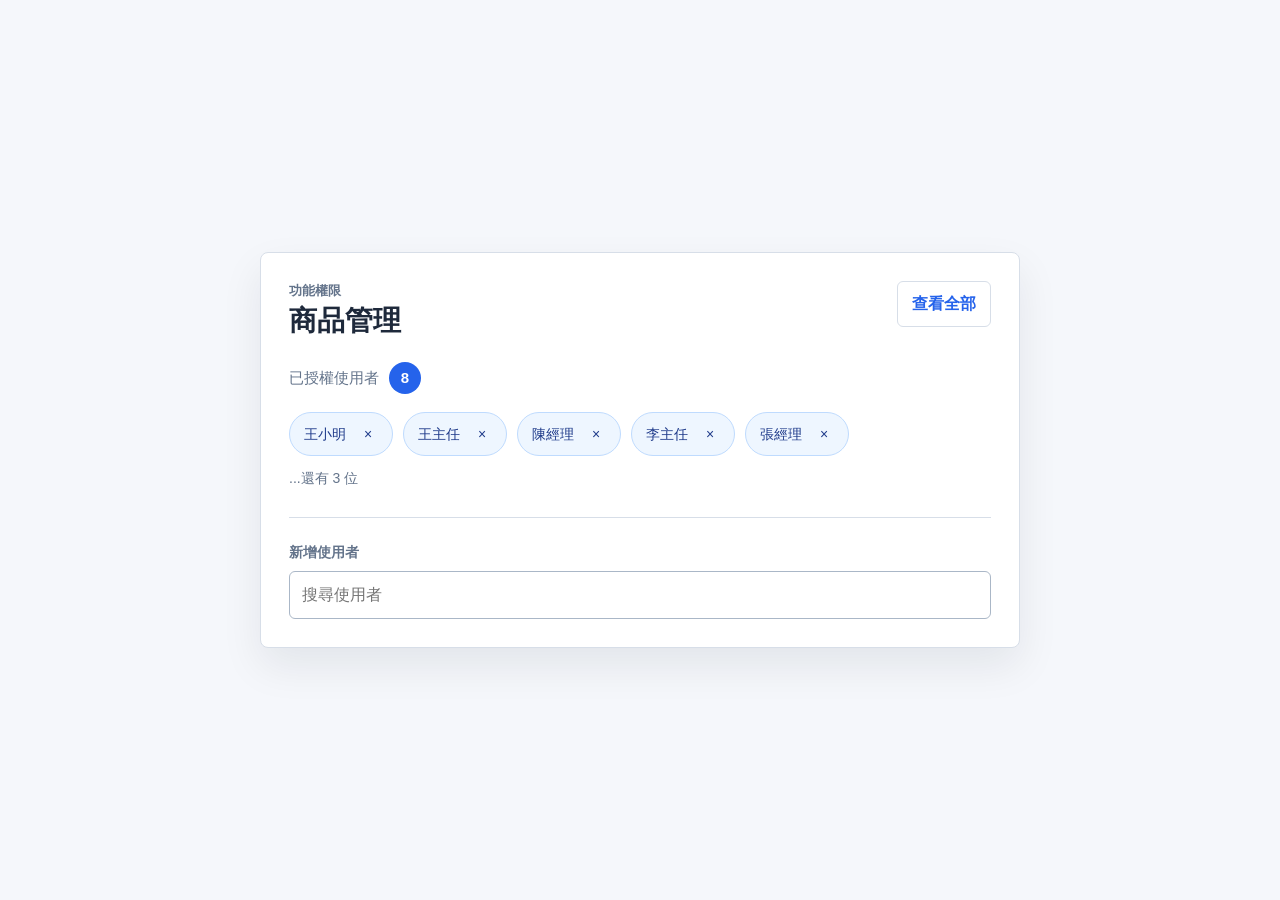
==== permissions/index.html @ bc9f1f74 "功能權限管理元件設計" ====
<!DOCTYPE html>
<html lang="zh-Hant">
<head>
  <meta charset="UTF-8">
  <meta name="viewport" content="width=device-width, initial-scale=1.0">
  <title>功能權限管理元件</title>
  <link rel="stylesheet" href="styles.css">
</head>
<body>
  <main class="page-shell">
    <section class="permission-manager" id="permissionManager" aria-labelledby="permissionTitle">
      <header class="permission-manager__header">
        <div>
          <p class="permission-manager__eyebrow">功能權限</p>
          <h1 class="permission-manager__title" id="permissionTitle">商品管理</h1>
        </div>
        <button class="permission-manager__button permission-manager__button--secondary" type="button" data-action="open-modal">
          查看全部
        </button>
      </header>

      <div class="permission-manager__summary" aria-live="polite">
        <span>已授權使用者</span>
        <strong data-role="authorized-count">0</strong>
      </div>

      <div class="permission-manager__tags" data-role="tag-list"></div>
      <p class="permission-manager__more" data-role="hidden-count"></p>

      <form class="permission-manager__search" data-role="search-form" autocomplete="off">
        <label class="permission-manager__label" for="permissionSearch">新增使用者</label>
        <div class="permission-manager__autocomplete">
          <input
            class="permission-manager__input"
            id="permissionSearch"
            name="permissionSearch"
            type="search"
            placeholder="搜尋使用者"
            aria-autocomplete="list"
            aria-controls="autocompleteList"
            aria-expanded="false"
            data-role="search-input"
          >
          <ul class="permission-manager__suggestions" id="autocompleteList" role="listbox" data-role="autocomplete-list"></ul>
        </div>
      </form>
    </section>
  </main>

  <div class="permission-manager__overlay" data-role="overlay" hidden>
    <section class="permission-manager__modal" role="dialog" aria-modal="true" aria-labelledby="permissionModalTitle">
      <header class="permission-manager__modal-header">
        <div>
          <p class="permission-manager__eyebrow">授權名單</p>
          <h2 class="permission-manager__modal-title" id="permissionModalTitle">商品管理</h2>
        </div>
        <button class="permission-manager__icon-button" type="button" aria-label="關閉" data-action="close-modal">×</button>
      </header>

      <div class="permission-manager__modal-search">
        <label class="permission-manager__label" for="modalSearch">搜尋已授權使用者</label>
        <input class="permission-manager__input" id="modalSearch" type="search" placeholder="輸入姓名、帳號或部門" data-role="modal-search">
      </div>

      <div class="permission-manager__table-wrap">
        <table class="permission-manager__table">
          <thead>
            <tr>
              <th scope="col">姓名</th>
              <th scope="col">帳號</th>
              <th scope="col">部門</th>
              <th scope="col">操作</th>
            </tr>
          </thead>
          <tbody data-role="modal-table"></tbody>
        </table>
      </div>
    </section>
  </div>

  <script src="app.js"></script>
</body>
</html>
---- permissions/styles.css ----
:root {
  color-scheme: light;
  --permission-bg: #f5f7fb;
  --permission-surface: #ffffff;
  --permission-text: #1e293b;
  --permission-muted: #64748b;
  --permission-border: #d7dee8;
  --permission-border-strong: #aab7c7;
  --permission-primary: #2563eb;
  --permission-primary-dark: #1d4ed8;
  --permission-danger: #b91c1c;
  --permission-danger-bg: #fff1f2;
  --permission-chip: #eef6ff;
  --permission-shadow: 0 20px 45px rgba(15, 23, 42, 0.16);
}

* {
  box-sizing: border-box;
}

body {
  margin: 0;
  min-height: 100vh;
  background: var(--permission-bg);
  color: var(--permission-text);
  font-family: Arial, "Microsoft JhengHei", "PingFang TC", sans-serif;
  line-height: 1.5;
}

button,
input {
  font: inherit;
}

.page-shell {
  display: grid;
  min-height: 100vh;
  place-items: center;
  padding: 32px 16px;
}

.permission-manager {
  width: min(100%, 760px);
  border: 1px solid var(--permission-border);
  border-radius: 8px;
  background: var(--permission-surface);
  box-shadow: 0 18px 42px rgba(15, 23, 42, 0.08);
  padding: 28px;
}

.permission-manager__header,
.permission-manager__modal-header {
  display: flex;
  align-items: flex-start;
  justify-content: space-between;
  gap: 20px;
}

.permission-manager__eyebrow {
  margin: 0 0 4px;
  color: var(--permission-muted);
  font-size: 13px;
  font-weight: 700;
  letter-spacing: 0;
}

.permission-manager__title,
.permission-manager__modal-title {
  margin: 0;
  font-size: 28px;
  line-height: 1.2;
}

.permission-manager__modal-title {
  font-size: 22px;
}

.permission-manager__summary {
  display: inline-flex;
  align-items: center;
  gap: 10px;
  margin-top: 24px;
  color: var(--permission-muted);
  font-size: 15px;
}

.permission-manager__summary strong {
  display: inline-grid;
  min-width: 32px;
  min-height: 32px;
  place-items: center;
  border-radius: 999px;
  background: var(--permission-primary);
  color: #fff;
}

.permission-manager__tags {
  display: flex;
  flex-wrap: wrap;
  gap: 10px;
  margin-top: 18px;
  min-height: 38px;
}

.permission-manager__tag {
  display: inline-flex;
  align-items: center;
  max-width: 100%;
  gap: 8px;
  border: 1px solid #bfdbfe;
  border-radius: 999px;
  background: var(--permission-chip);
  color: #1e3a8a;
  padding: 7px 10px 7px 14px;
  font-size: 14px;
}

.permission-manager__tag-name {
  overflow: hidden;
  text-overflow: ellipsis;
  white-space: nowrap;
}

.permission-manager__tag-remove,
.permission-manager__icon-button {
  display: inline-grid;
  width: 28px;
  height: 28px;
  place-items: center;
  border: 0;
  border-radius: 999px;
  background: transparent;
  color: currentColor;
  cursor: pointer;
}

.permission-manager__tag-remove:hover,
.permission-manager__icon-button:hover {
  background: rgba(30, 64, 175, 0.1);
}

.permission-manager__more {
  margin: 12px 0 0;
  color: var(--permission-muted);
  font-size: 14px;
}

.permission-manager__search {
  margin-top: 28px;
  padding-top: 24px;
  border-top: 1px solid var(--permission-border);
}

.permission-manager__label {
  display: block;
  margin-bottom: 8px;
  color: var(--permission-muted);
  font-size: 14px;
  font-weight: 700;
}

.permission-manager__autocomplete {
  position: relative;
}

.permission-manager__input {
  width: 100%;
  border: 1px solid var(--permission-border-strong);
  border-radius: 6px;
  background: #fff;
  color: var(--permission-text);
  outline: none;
  padding: 11px 12px;
  transition: border-color 0.16s ease, box-shadow 0.16s ease;
}

.permission-manager__input:focus {
  border-color: var(--permission-primary);
  box-shadow: 0 0 0 3px rgba(37, 99, 235, 0.16);
}

.permission-manager__suggestions {
  position: absolute;
  z-index: 20;
  top: calc(100% + 6px);
  right: 0;
  left: 0;
  display: none;
  max-height: 240px;
  overflow-y: auto;
  border: 1px solid var(--permission-border);
  border-radius: 8px;
  background: #fff;
  box-shadow: 0 14px 32px rgba(15, 23, 42, 0.14);
  list-style: none;
  margin: 0;
  padding: 6px;
}

.permission-manager__suggestions.is-open {
  display: block;
}

.permission-manager__suggestion {
  display: flex;
  align-items: center;
  justify-content: space-between;
  gap: 12px;
  border-radius: 6px;
  cursor: pointer;
  padding: 10px;
}

.permission-manager__suggestion:hover,
.permission-manager__suggestion.is-active {
  background: #eff6ff;
}

.permission-manager__suggestion-main {
  font-weight: 700;
}

.permission-manager__suggestion-meta {
  color: var(--permission-muted);
  font-size: 13px;
}

.permission-manager__button {
  border: 0;
  border-radius: 6px;
  cursor: pointer;
  font-weight: 700;
  padding: 10px 14px;
  transition: background 0.16s ease, color 0.16s ease, transform 0.16s ease;
}

.permission-manager__button:active {
  transform: translateY(1px);
}

.permission-manager__button--secondary {
  border: 1px solid var(--permission-border);
  background: #fff;
  color: var(--permission-primary);
}

.permission-manager__button--secondary:hover {
  background: #eff6ff;
}

.permission-manager__button--danger {
  background: var(--permission-danger-bg);
  color: var(--permission-danger);
}

.permission-manager__button--danger:hover {
  background: #ffe4e6;
}

.permission-manager__overlay {
  position: fixed;
  z-index: 100;
  inset: 0;
  display: grid;
  place-items: center;
  background: rgba(15, 23, 42, 0.48);
  padding: 20px;
}

.permission-manager__overlay[hidden] {
  display: none;
}

.permission-manager__modal {
  width: min(100%, 720px);
  max-height: min(86vh, 720px);
  overflow: hidden;
  border-radius: 8px;
  background: #fff;
  box-shadow: var(--permission-shadow);
  display: flex;
  flex-direction: column;
}

.permission-manager__modal-header {
  padding: 24px 24px 16px;
  border-bottom: 1px solid var(--permission-border);
}

.permission-manager__icon-button {
  flex: 0 0 auto;
  width: 36px;
  height: 36px;
  color: var(--permission-muted);
  font-size: 26px;
}

.permission-manager__modal-search {
  padding: 18px 24px;
}

.permission-manager__table-wrap {
  overflow: auto;
  padding: 0 24px 24px;
}

.permission-manager__table {
  width: 100%;
  min-width: 520px;
  border-collapse: collapse;
  font-size: 14px;
}

.permission-manager__table th,
.permission-manager__table td {
  border-bottom: 1px solid var(--permission-border);
  padding: 12px 10px;
  text-align: left;
  vertical-align: middle;
}

.permission-manager__table th {
  color: var(--permission-muted);
  font-size: 13px;
}

.permission-manager__empty {
  color: var(--permission-muted);
  text-align: center;
}

@media (max-width: 560px) {
  .permission-manager {
    padding: 22px;
  }

  .permission-manager__header,
  .permission-manager__modal-header {
    align-items: stretch;
    flex-direction: column;
  }

  .permission-manager__button--secondary {
    width: 100%;
  }

  .permission-manager__title {
    font-size: 24px;
  }
}
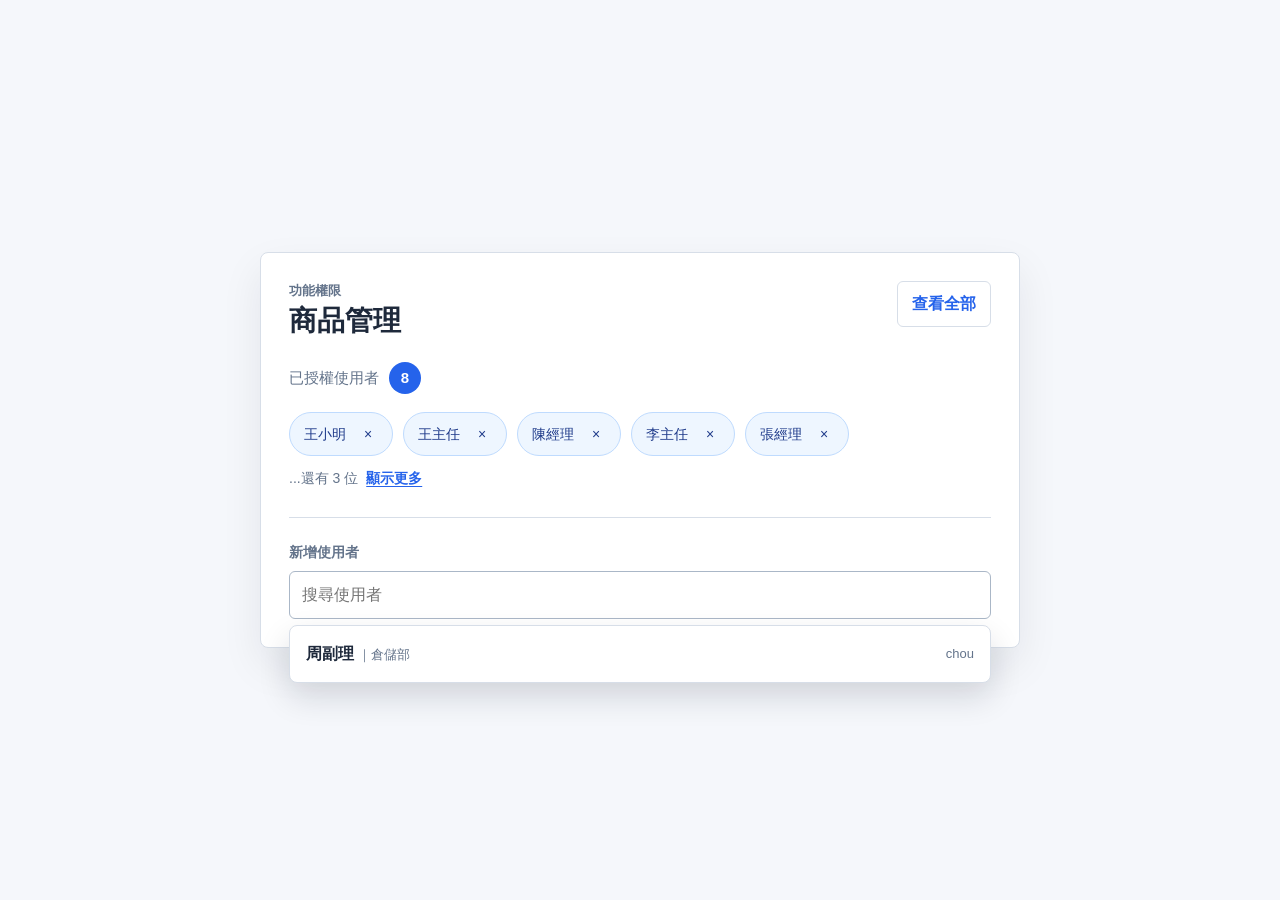
==== commit 83cdf247: "功能權限管理元件設計-V2.0.0 1.調整為可多實例：所有 Modal、表格、全選、批次移除都改成從各自的 root 裡查找，不再用全頁 document.querySelector() 抓第一個 " ====
--- a/permissions/index.html
+++ b/permissions/index.html
@@ -44,39 +44,51 @@
           <ul class="permission-manager__suggestions" id="autocompleteList" role="listbox" data-role="autocomplete-list"></ul>
         </div>
       </form>
+
+      <div class="permission-manager__overlay" data-role="overlay" hidden>
+        <section class="permission-manager__modal" role="dialog" aria-modal="true" aria-labelledby="permissionModalTitle">
+          <header class="permission-manager__modal-header">
+            <div>
+              <p class="permission-manager__eyebrow">授權名單</p>
+              <h2 class="permission-manager__modal-title" id="permissionModalTitle" data-role="modal-title">商品管理</h2>
+            </div>
+            <button class="permission-manager__icon-button" type="button" aria-label="關閉" data-action="close-modal">×</button>
+          </header>
+
+          <div class="permission-manager__modal-search">
+            <label class="permission-manager__label" for="modalSearch" data-role="modal-search-label">搜尋已授權使用者</label>
+            <input class="permission-manager__input" id="modalSearch" type="search" placeholder="輸入姓名、帳號或部門" data-role="modal-search">
+          </div>
+
+          <div class="permission-manager__bulk-actions">
+            <span class="permission-manager__selection-status" data-role="selection-status">已選取 0 筆</span>
+            <button class="permission-manager__button permission-manager__button--danger" type="button" data-action="remove-selected" disabled>
+              移除已選
+            </button>
+          </div>
+
+          <div class="permission-manager__table-wrap">
+            <table class="permission-manager__table">
+              <thead>
+                <tr>
+                  <th scope="col" class="permission-manager__table-check">
+                    <label class="permission-manager__checkbox-label">
+                      <input class="permission-manager__checkbox" type="checkbox" data-role="select-all" aria-label="全選目前列表">
+                    </label>
+                  </th>
+                  <th scope="col">姓名</th>
+                  <th scope="col">帳號</th>
+                  <th scope="col">部門</th>
+                  <th scope="col">操作</th>
+                </tr>
+              </thead>
+              <tbody data-role="modal-table"></tbody>
+            </table>
+          </div>
+        </section>
+      </div>
     </section>
   </main>
-
-  <div class="permission-manager__overlay" data-role="overlay" hidden>
-    <section class="permission-manager__modal" role="dialog" aria-modal="true" aria-labelledby="permissionModalTitle">
-      <header class="permission-manager__modal-header">
-        <div>
-          <p class="permission-manager__eyebrow">授權名單</p>
-          <h2 class="permission-manager__modal-title" id="permissionModalTitle">商品管理</h2>
-        </div>
-        <button class="permission-manager__icon-button" type="button" aria-label="關閉" data-action="close-modal">×</button>
-      </header>
-
-      <div class="permission-manager__modal-search">
-        <label class="permission-manager__label" for="modalSearch">搜尋已授權使用者</label>
-        <input class="permission-manager__input" id="modalSearch" type="search" placeholder="輸入姓名、帳號或部門" data-role="modal-search">
-      </div>
-
-      <div class="permission-manager__table-wrap">
-        <table class="permission-manager__table">
-          <thead>
-            <tr>
-              <th scope="col">姓名</th>
-              <th scope="col">帳號</th>
-              <th scope="col">部門</th>
-              <th scope="col">操作</th>
-            </tr>
-          </thead>
-          <tbody data-role="modal-table"></tbody>
-        </table>
-      </div>
-    </section>
-  </div>
 
   <script src="app.js"></script>
 </body>
--- a/permissions/styles.css
+++ b/permissions/styles.css
@@ -100,6 +100,13 @@
   gap: 10px;
   margin-top: 18px;
   min-height: 38px;
+  transition: max-height 0.18s ease;
+}
+
+.permission-manager__tags.is-expanded {
+  max-height: 152px;
+  overflow-y: auto;
+  padding-right: 4px;
 }
 
 .permission-manager__tag {
@@ -140,9 +147,28 @@
 }
 
 .permission-manager__more {
+  display: flex;
+  flex-wrap: wrap;
+  align-items: center;
+  gap: 8px;
   margin: 12px 0 0;
   color: var(--permission-muted);
   font-size: 14px;
+}
+
+.permission-manager__link-button {
+  border: 0;
+  background: transparent;
+  color: var(--permission-primary);
+  cursor: pointer;
+  font-weight: 700;
+  padding: 0;
+  text-decoration: underline;
+  text-underline-offset: 3px;
+}
+
+.permission-manager__link-button:hover {
+  color: var(--permission-primary-dark);
 }
 
 .permission-manager__search {
@@ -182,11 +208,10 @@
 .permission-manager__suggestions {
   position: absolute;
   z-index: 20;
-  top: calc(100% + 6px);
   right: 0;
   left: 0;
   display: none;
-  max-height: 240px;
+  max-height: var(--autocomplete-max-height, 240px);
   overflow-y: auto;
   border: 1px solid var(--permission-border);
   border-radius: 8px;
@@ -197,6 +222,16 @@
   padding: 6px;
 }
 
+.permission-manager__suggestions.is-below {
+  top: calc(100% + var(--autocomplete-gap, 6px));
+  bottom: auto;
+}
+
+.permission-manager__suggestions.is-above {
+  top: auto;
+  bottom: calc(100% + var(--autocomplete-gap, 6px));
+}
+
 .permission-manager__suggestions.is-open {
   display: block;
 }
@@ -299,6 +334,19 @@
   padding: 18px 24px;
 }
 
+.permission-manager__bulk-actions {
+  display: flex;
+  align-items: center;
+  justify-content: space-between;
+  gap: 14px;
+  padding: 0 24px 16px;
+}
+
+.permission-manager__selection-status {
+  color: var(--permission-muted);
+  font-size: 14px;
+}
+
 .permission-manager__table-wrap {
   overflow: auto;
   padding: 0 24px 24px;
@@ -324,7 +372,32 @@
   font-size: 13px;
 }
 
-.permission-manager__empty {
+.permission-manager__table-check {
+  width: 44px;
+}
+
+.permission-manager__checkbox-label {
+  display: inline-grid;
+  min-width: 28px;
+  min-height: 28px;
+  place-items: center;
+  cursor: pointer;
+}
+
+.permission-manager__checkbox {
+  width: 18px;
+  height: 18px;
+  accent-color: var(--permission-primary);
+  cursor: pointer;
+}
+
+.permission-manager__button:disabled,
+.permission-manager__checkbox:disabled {
+  cursor: not-allowed;
+  opacity: 0.45;
+}
+
+.permission-manager__table .permission-manager__empty {
   color: var(--permission-muted);
   text-align: center;
 }
@@ -344,6 +417,11 @@
     width: 100%;
   }
 
+  .permission-manager__bulk-actions {
+    align-items: stretch;
+    flex-direction: column;
+  }
+
   .permission-manager__title {
     font-size: 24px;
   }
